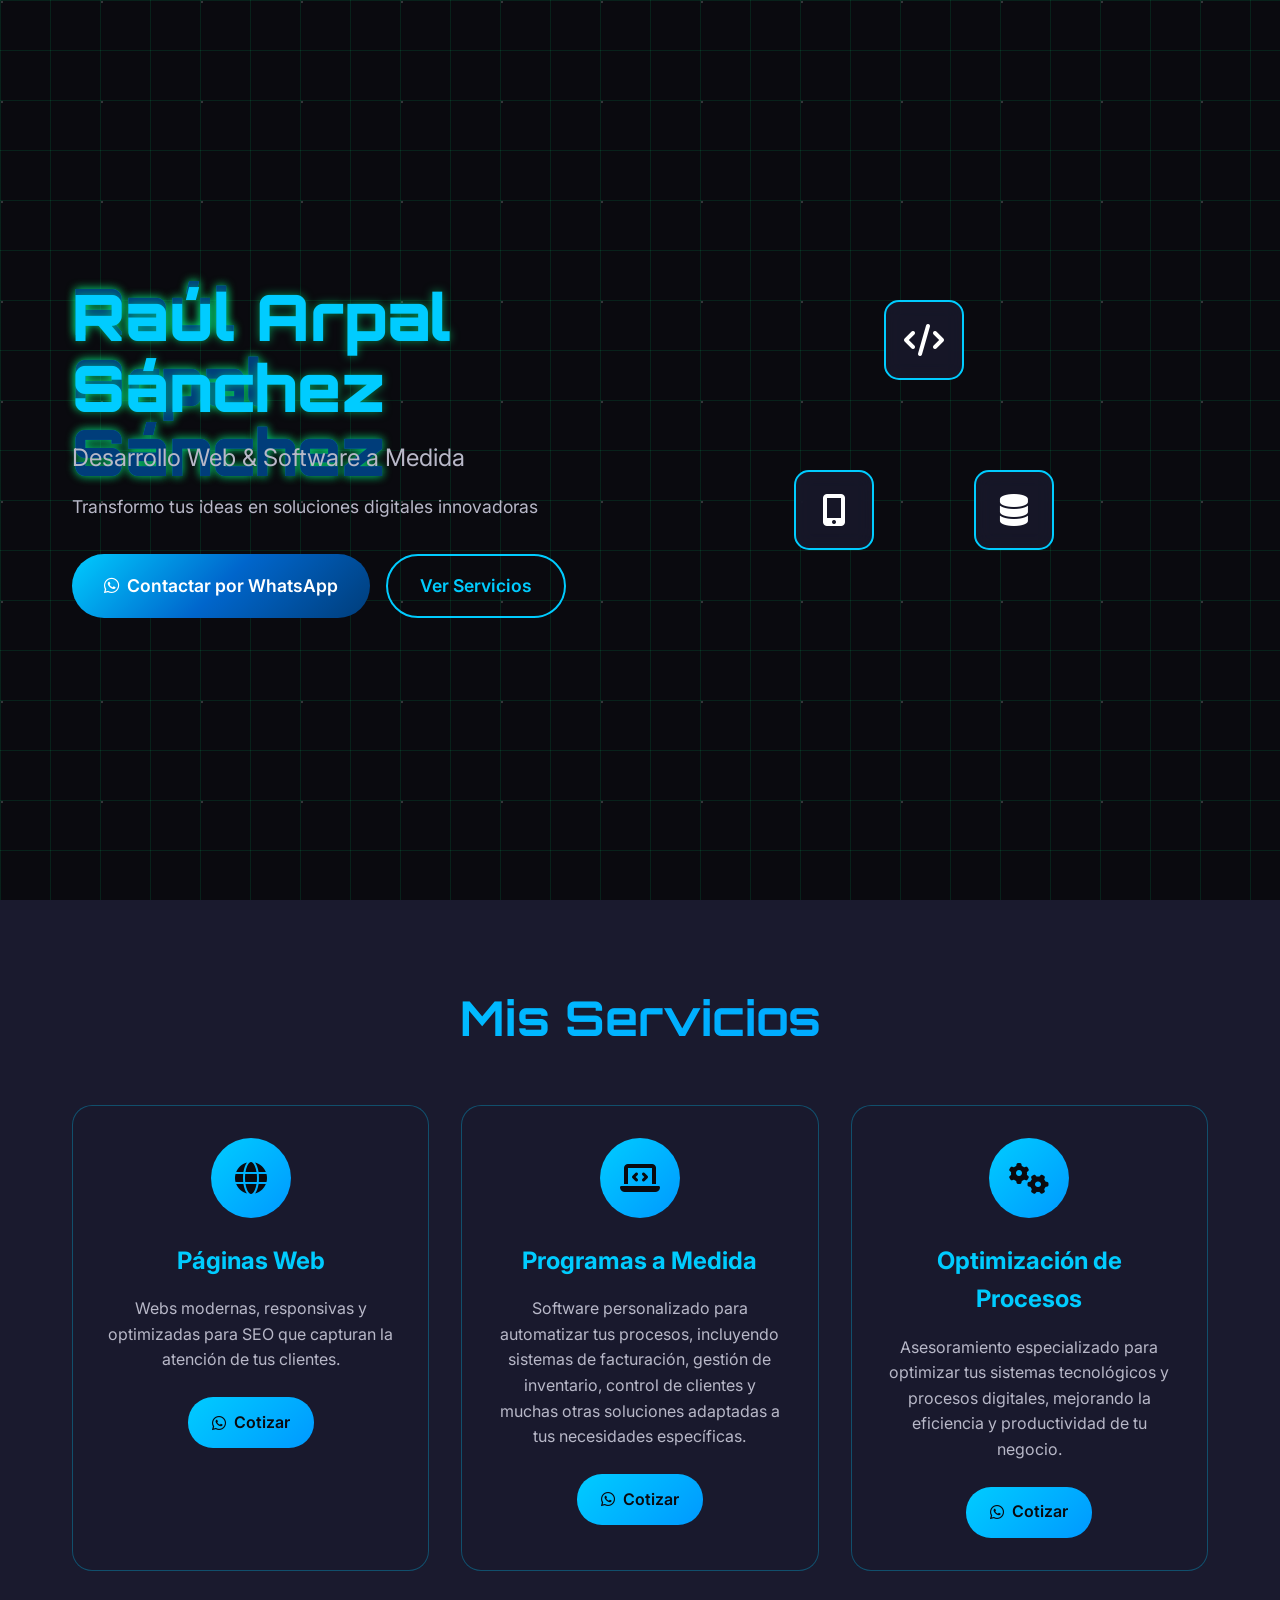
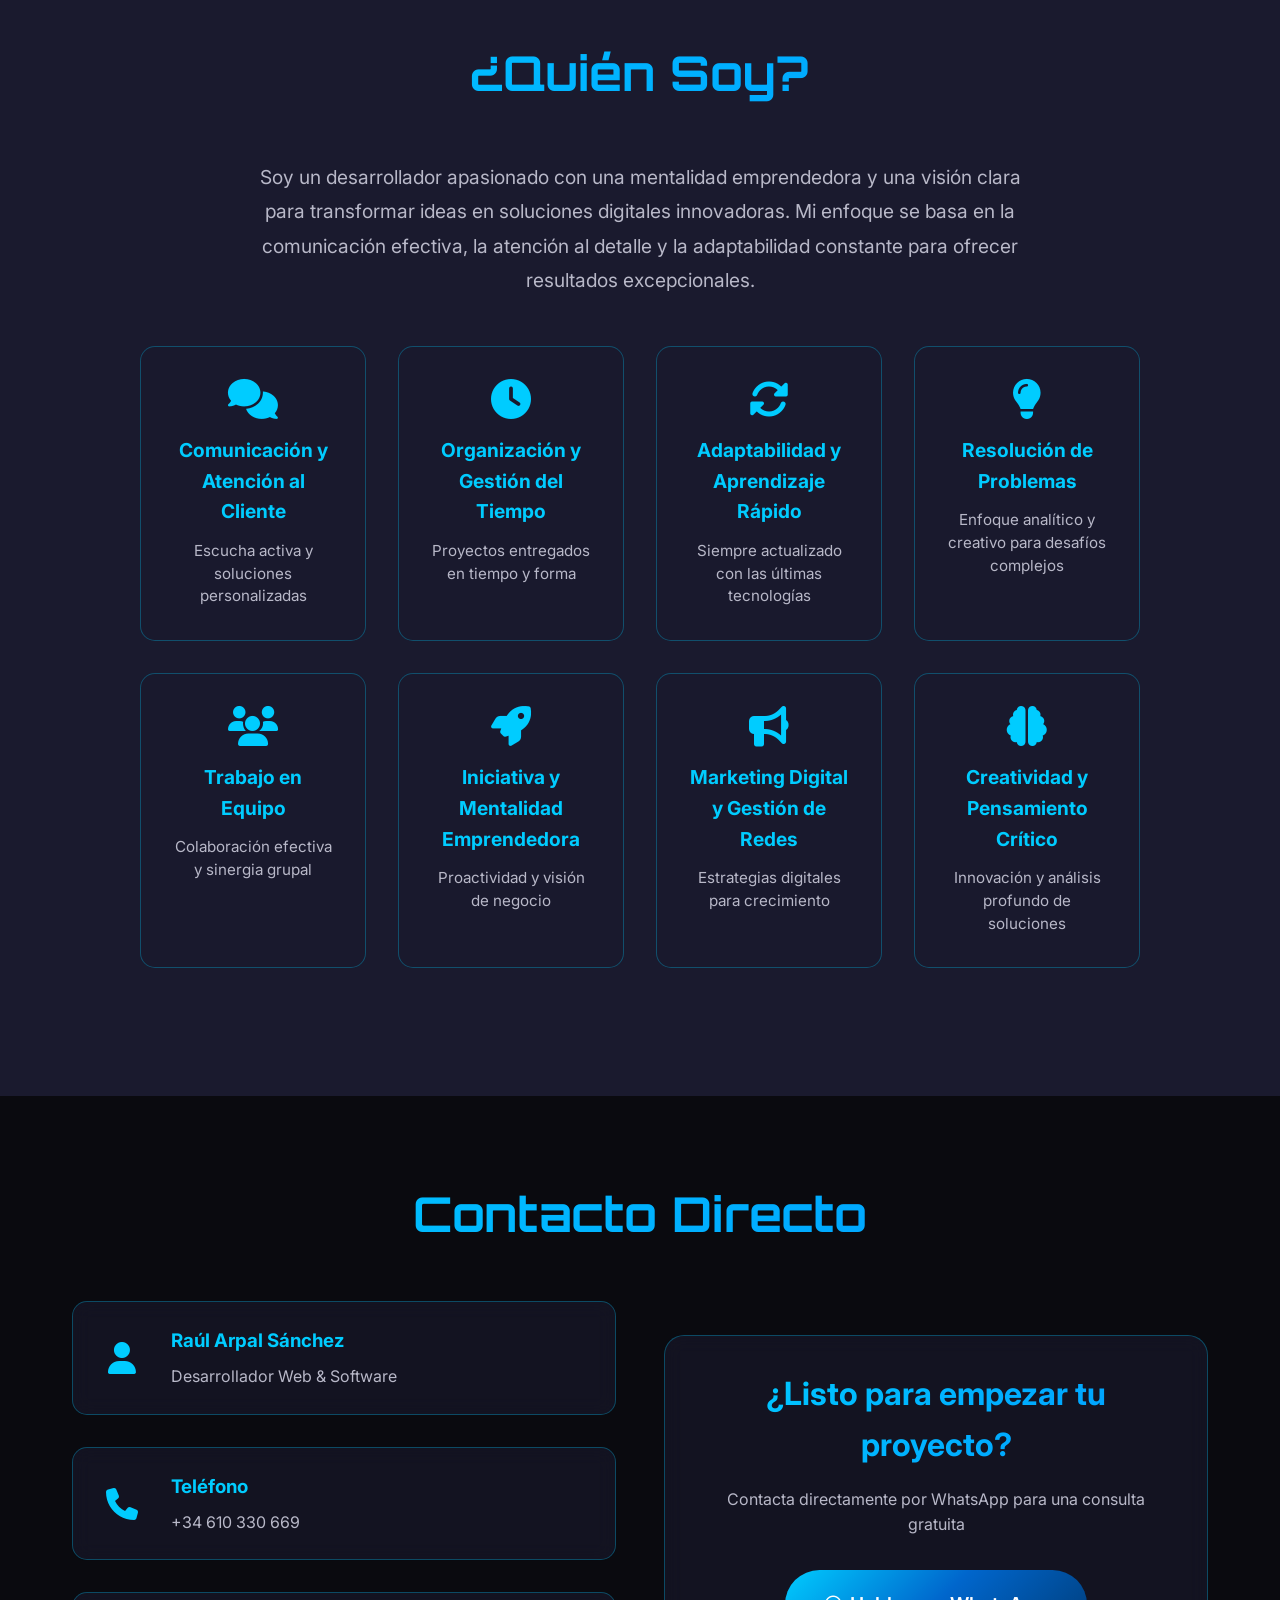
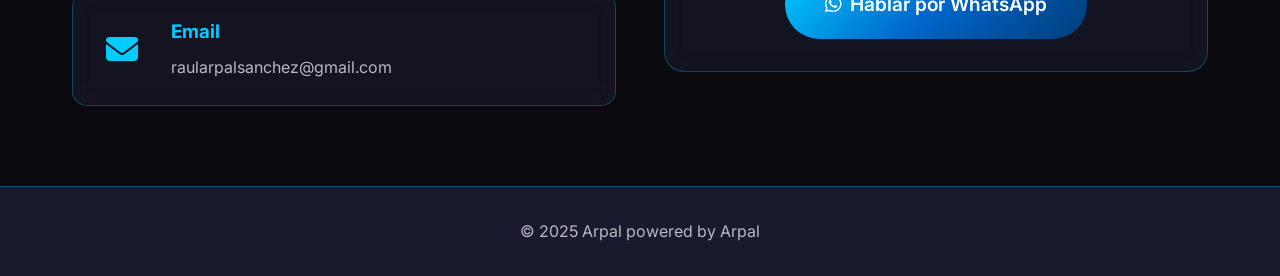
==== index.html @ a275e444 "Initial commit: Web profesional para Raúl Arpal Sánchez" ====
<!DOCTYPE html>
<html lang="es">
<head>
    <meta charset="UTF-8">
    <meta name="viewport" content="width=device-width, initial-scale=1.0">
    <title>Raúl Arpal Sánchez - Desarrollo Web & Software</title>
    <link rel="stylesheet" href="styles.css">
    <link href="https://fonts.googleapis.com/css2?family=Orbitron:wght@400;700;900&family=Inter:wght@300;400;600&display=swap" rel="stylesheet">
    <link rel="stylesheet" href="https://cdnjs.cloudflare.com/ajax/libs/font-awesome/6.4.0/css/all.min.css">
</head>
<body>
    <div class="stars"></div>
    <div class="grid-overlay"></div>

    <section id="inicio" class="hero">
        <div class="hero-content">
            <h1 class="hero-title">
                <span class="glitch" data-text="Raúl Arpal Sánchez">Raúl Arpal Sánchez</span>
            </h1>
            <p class="hero-subtitle">Desarrollo Web & Software a Medida</p>
            <div class="hero-description">
                <p>Transformo tus ideas en soluciones digitales innovadoras</p>
            </div>
            <div class="cta-buttons">
                <a href="https://wa.me/34610330669?text=Hola%20Raúl,%20estoy%20interesado%20en%20tus%20servicios" 
                   class="btn-primary whatsapp-btn" target="_blank">
                    <i class="fab fa-whatsapp"></i>
                    Contactar por WhatsApp
                </a>
                <a href="#servicios" class="btn-secondary">
                    Ver Servicios
                </a>
            </div>
        </div>
        <div class="hero-visual">
            <div class="floating-cards">
                <div class="card card-1">
                    <i class="fas fa-code"></i>
                </div>
                <div class="card card-2">
                    <i class="fas fa-mobile-alt"></i>
                </div>
                <div class="card card-3">
                    <i class="fas fa-database"></i>
                </div>
            </div>
        </div>
    </section>

    <section id="servicios" class="services">
        <div class="container">
            <h2 class="section-title">Mis Servicios</h2>
            <div class="services-grid">
                <div class="service-card">
                    <div class="service-icon">
                        <i class="fas fa-globe"></i>
                    </div>
                    <h3>Páginas Web</h3>
                    <p>Webs modernas, responsivas y optimizadas para SEO que capturan la atención de tus clientes.</p>
                    <a href="https://wa.me/34610330669?text=Hola%20Raúl,%20estoy%20interesado%20en%20una%20página%20web" 
                       class="service-btn" target="_blank">
                        <i class="fab fa-whatsapp"></i>
                        Cotizar
                    </a>
                </div>

                <div class="service-card">
                    <div class="service-icon">
                        <i class="fas fa-laptop-code"></i>
                    </div>
                    <h3>Programas a Medida</h3>
                    <p>Software personalizado para automatizar tus procesos, incluyendo sistemas de facturación, gestión de inventario, control de clientes y muchas otras soluciones adaptadas a tus necesidades específicas.</p>
                    <a href="https://wa.me/34610330669?text=Hola%20Raúl,%20estoy%20interesado%20en%20un%20programa%20a%20medida" 
                       class="service-btn" target="_blank">
                        <i class="fab fa-whatsapp"></i>
                        Cotizar
                    </a>
                </div>



                <div class="service-card">
                    <div class="service-icon">
                        <i class="fas fa-cogs"></i>
                    </div>
                    <h3>Optimización de Procesos</h3>
                    <p>Asesoramiento especializado para optimizar tus sistemas tecnológicos y procesos digitales, mejorando la eficiencia y productividad de tu negocio.</p>
                    <a href="https://wa.me/34610330669?text=Hola%20Raúl,%20estoy%20interesado%20en%20optimización%20de%20procesos" 
                       class="service-btn" target="_blank">
                        <i class="fab fa-whatsapp"></i>
                        Cotizar
                    </a>
                </div>
            </div>
        </div>
    </section>

    <section id="quien-soy" class="about">
        <div class="container">
            <h2 class="section-title">¿Quién Soy?</h2>
            <div class="about-content">
                <div class="about-text">
                    <p class="about-intro">
                        Soy un desarrollador apasionado con una mentalidad emprendedora y una visión clara para transformar ideas en soluciones digitales innovadoras. Mi enfoque se basa en la comunicación efectiva, la atención al detalle y la adaptabilidad constante para ofrecer resultados excepcionales.
                    </p>
                    <div class="skills-grid">
                        <div class="skill-item">
                            <i class="fas fa-comments"></i>
                            <h4>Comunicación y Atención al Cliente</h4>
                            <p>Escucha activa y soluciones personalizadas</p>
                        </div>
                        <div class="skill-item">
                            <i class="fas fa-clock"></i>
                            <h4>Organización y Gestión del Tiempo</h4>
                            <p>Proyectos entregados en tiempo y forma</p>
                        </div>
                        <div class="skill-item">
                            <i class="fas fa-sync-alt"></i>
                            <h4>Adaptabilidad y Aprendizaje Rápido</h4>
                            <p>Siempre actualizado con las últimas tecnologías</p>
                        </div>
                        <div class="skill-item">
                            <i class="fas fa-lightbulb"></i>
                            <h4>Resolución de Problemas</h4>
                            <p>Enfoque analítico y creativo para desafíos complejos</p>
                        </div>
                        <div class="skill-item">
                            <i class="fas fa-users"></i>
                            <h4>Trabajo en Equipo</h4>
                            <p>Colaboración efectiva y sinergia grupal</p>
                        </div>
                        <div class="skill-item">
                            <i class="fas fa-rocket"></i>
                            <h4>Iniciativa y Mentalidad Emprendedora</h4>
                            <p>Proactividad y visión de negocio</p>
                        </div>
                        <div class="skill-item">
                            <i class="fas fa-bullhorn"></i>
                            <h4>Marketing Digital y Gestión de Redes</h4>
                            <p>Estrategias digitales para crecimiento</p>
                        </div>
                        <div class="skill-item">
                            <i class="fas fa-brain"></i>
                            <h4>Creatividad y Pensamiento Crítico</h4>
                            <p>Innovación y análisis profundo de soluciones</p>
                        </div>
                    </div>
                </div>
            </div>
        </div>
    </section>

    <section id="contacto" class="contact">
        <div class="container">
            <h2 class="section-title">Contacto Directo</h2>
            <div class="contact-content">
                <div class="contact-info">
                    <div class="contact-item">
                        <i class="fas fa-user"></i>
                        <div>
                            <h3>Raúl Arpal Sánchez</h3>
                            <p>Desarrollador Web & Software</p>
                        </div>
                    </div>
                    <div class="contact-item">
                        <i class="fas fa-phone"></i>
                        <div>
                            <h3>Teléfono</h3>
                            <p>+34 610 330 669</p>
                        </div>
                    </div>
                    <div class="contact-item">
                        <i class="fas fa-envelope"></i>
                        <div>
                            <h3>Email</h3>
                            <p>raularpalsanchez@gmail.com</p>
                        </div>
                    </div>
                </div>
                <div class="contact-cta">
                    <h3>¿Listo para empezar tu proyecto?</h3>
                    <p>Contacta directamente por WhatsApp para una consulta gratuita</p>
                    <a href="https://wa.me/34610330669?text=Hola%20Raúl,%20quiero%20empezar%20mi%20proyecto" 
                       class="btn-primary whatsapp-btn-large" target="_blank">
                        <i class="fab fa-whatsapp"></i>
                        Hablar por WhatsApp
                    </a>
                </div>
            </div>
        </div>
    </section>

    <footer class="footer">
        <div class="container">
            <p>&copy; 2025 Arpal powered by Arpal</p>
        </div>
    </footer>

    <script src="script.js"></script>
</body>
</html>
---- styles.css ----
* {
    margin: 0;
    padding: 0;
    box-sizing: border-box;
}

:root {
    --primary-color: #00ccff;
    --secondary-color: #0099ff;
    --accent-color: #0066cc;
    --dark-accent: #003d7a;
    --bg-dark: #0a0a0f;
    --bg-medium: #1a1a2e;
    --text-light: #ffffff;
    --text-gray: #b8b8c8;
    --gradient-1: linear-gradient(135deg, #00ccff, #0099ff);
    --gradient-2: linear-gradient(135deg, #0099ff, #0066cc);
    --gradient-3: linear-gradient(135deg, #00ccff, #0066cc, #003d7a);
    --gradient-dark: linear-gradient(135deg, #003d7a, #002955);
}

body {
    font-family: 'Inter', sans-serif;
    background: var(--bg-dark);
    color: var(--text-light);
    overflow-x: hidden;
    line-height: 1.6;
}

/* Background Effects */
.stars {
    position: fixed;
    top: 0;
    left: 0;
    width: 100%;
    height: 100%;
    pointer-events: none;
    background: transparent url('[data-uri]') repeat;
    animation: starsMove 100s linear infinite;
    opacity: 0.3;
}

.grid-overlay {
    position: fixed;
    top: 0;
    left: 0;
    width: 100%;
    height: 100%;
    pointer-events: none;
    background-image: 
        linear-gradient(rgba(0, 255, 136, 0.1) 1px, transparent 1px),
        linear-gradient(90deg, rgba(0, 255, 136, 0.1) 1px, transparent 1px);
    background-size: 50px 50px;
    animation: gridMove 10s linear infinite;
}

@keyframes starsMove {
    from { transform: translateY(0); }
    to { transform: translateY(-2000px); }
}

@keyframes gridMove {
    0% { transform: translate(0, 0); }
    100% { transform: translate(50px, 50px); }
}

/* Navigation */
.navbar {
    position: fixed;
    top: 0;
    width: 100%;
    background: rgba(10, 10, 15, 0.9);
    backdrop-filter: blur(10px);
    z-index: 1000;
    border-bottom: 1px solid rgba(0, 255, 136, 0.3);
}

.nav-container {
    max-width: 1200px;
    margin: 0 auto;
    padding: 1rem 2rem;
    display: flex;
    justify-content: space-between;
    align-items: center;
}

.logo-text {
    font-family: 'Orbitron', monospace;
    font-size: 1.5rem;
    font-weight: 900;
    background: var(--gradient-1);
    -webkit-background-clip: text;
    -webkit-text-fill-color: transparent;
    background-clip: text;
}

.nav-menu {
    display: flex;
    gap: 2rem;
}

.nav-menu a {
    color: var(--text-light);
    text-decoration: none;
    transition: all 0.3s ease;
    position: relative;
}

.nav-menu a:hover {
    color: var(--primary-color);
}

.nav-menu a::after {
    content: '';
    position: absolute;
    bottom: -5px;
    left: 0;
    width: 0;
    height: 2px;
    background: var(--gradient-1);
    transition: width 0.3s ease;
}

.nav-menu a:hover::after {
    width: 100%;
}

/* Hero Section */
.hero {
    min-height: 100vh;
    display: flex;
    align-items: center;
    justify-content: space-between;
    max-width: 1200px;
    margin: 0 auto;
    padding: 0 2rem;
    position: relative;
}

.hero-content {
    flex: 1;
    z-index: 2;
}

.hero-title {
    font-family: 'Orbitron', monospace;
    font-size: 4rem;
    font-weight: 900;
    margin-bottom: 1rem;
    line-height: 1.1;
}

.glitch {
    position: relative;
    color: var(--primary-color);
    text-shadow: 0 0 10px rgba(0, 255, 136, 0.5);
}

.glitch::before,
.glitch::after {
    content: attr(data-text);
    position: absolute;
    top: 0;
    left: 0;
    width: 100%;
    height: 100%;
}

.glitch::before {
    animation: glitch-1 0.5s infinite;
    color: var(--dark-accent);
    z-index: -1;
}

.glitch::after {
    animation: glitch-2 0.5s infinite;
    color: var(--accent-color);
    z-index: -2;
}

@keyframes glitch-1 {
    0%, 100% { clip-path: inset(0 0 0 0); transform: translate(0); }
    20% { clip-path: inset(20% 0 30% 0); transform: translate(-2px, 2px); }
    40% { clip-path: inset(50% 0 20% 0); transform: translate(2px, -2px); }
    60% { clip-path: inset(10% 0 60% 0); transform: translate(-2px, 1px); }
    80% { clip-path: inset(80% 0 5% 0); transform: translate(1px, -1px); }
}

@keyframes glitch-2 {
    0%, 100% { clip-path: inset(0 0 0 0); transform: translate(0); }
    20% { clip-path: inset(60% 0 10% 0); transform: translate(2px, -1px); }
    40% { clip-path: inset(20% 0 40% 0); transform: translate(-2px, 2px); }
    60% { clip-path: inset(30% 0 30% 0); transform: translate(1px, -2px); }
    80% { clip-path: inset(5% 0 80% 0); transform: translate(-1px, 1px); }
}

.hero-subtitle {
    font-size: 1.5rem;
    color: var(--text-gray);
    margin-bottom: 1rem;
}

.hero-description {
    margin-bottom: 2rem;
}

.hero-description p {
    font-size: 1.1rem;
    color: var(--text-gray);
}

.cta-buttons {
    display: flex;
    gap: 1rem;
    flex-wrap: wrap;
}

.btn-primary {
    background: var(--gradient-1);
    color: var(--bg-dark);
    padding: 1rem 2rem;
    border: none;
    border-radius: 50px;
    font-size: 1.1rem;
    font-weight: 600;
    text-decoration: none;
    display: inline-flex;
    align-items: center;
    gap: 0.5rem;
    transition: all 0.3s ease;
    position: relative;
    overflow: hidden;
}

.btn-primary:hover {
    transform: translateY(-2px);
    box-shadow: 0 10px 30px rgba(0, 204, 255, 0.3);
}

.btn-secondary {
    background: transparent;
    color: var(--primary-color);
    padding: 1rem 2rem;
    border: 2px solid var(--primary-color);
    border-radius: 50px;
    font-size: 1.1rem;
    font-weight: 600;
    text-decoration: none;
    display: inline-flex;
    align-items: center;
    transition: all 0.3s ease;
}

.btn-secondary:hover {
    background: var(--primary-color);
    color: var(--bg-dark);
    transform: translateY(-2px);
}

.whatsapp-btn {
    background: var(--gradient-3) !important;
    color: white !important;
}

.whatsapp-btn:hover {
    background: var(--gradient-dark) !important;
    box-shadow: 0 10px 30px rgba(0, 204, 255, 0.3) !important;
}

/* Hero Visual */
.hero-visual {
    flex: 1;
    display: flex;
    justify-content: center;
    align-items: center;
}

.floating-cards {
    position: relative;
    width: 300px;
    height: 300px;
}

.card {
    position: absolute;
    width: 80px;
    height: 80px;
    background: rgba(26, 26, 46, 0.8);
    border: 2px solid var(--primary-color);
    border-radius: 15px;
    display: flex;
    align-items: center;
    justify-content: center;
    font-size: 2rem;
    backdrop-filter: blur(10px);
    animation: float 6s ease-in-out infinite;
}

.card-1 {
    top: 0;
    left: 50%;
    transform: translateX(-50%);
    animation-delay: 0s;
}

.card-2 {
    bottom: 50px;
    left: 20px;
    animation-delay: 2s;
}

.card-3 {
    bottom: 50px;
    right: 20px;
    animation-delay: 4s;
}

@keyframes float {
    0%, 100% { transform: translateY(0) rotate(0deg); }
    50% { transform: translateY(-20px) rotate(5deg); }
}

/* Services Section */
.services {
    padding: 5rem 0 2rem 0;
    background: var(--bg-medium);
    position: relative;
}

.container {
    max-width: 1200px;
    margin: 0 auto;
    padding: 0 2rem;
}

.section-title {
    font-family: 'Orbitron', monospace;
    font-size: 3rem;
    text-align: center;
    margin-bottom: 3rem;
    background: var(--gradient-1);
    -webkit-background-clip: text;
    -webkit-text-fill-color: transparent;
    background-clip: text;
}

.services-grid {
    display: grid;
    grid-template-columns: repeat(auto-fit, minmax(350px, 1fr));
    gap: 2rem;
}

.service-card {
    background: rgba(26, 26, 46, 0.6);
    border: 1px solid rgba(0, 204, 255, 0.3);
    border-radius: 20px;
    padding: 2rem;
    text-align: center;
    backdrop-filter: blur(10px);
    transition: all 0.3s ease;
    position: relative;
    overflow: hidden;
}

.service-card::before {
    content: '';
    position: absolute;
    top: 0;
    left: 0;
    width: 100%;
    height: 100%;
    background: var(--gradient-1);
    opacity: 0;
    transition: opacity 0.3s ease;
    z-index: -1;
}

.service-card:hover {
    transform: translateY(-10px);
    border-color: var(--primary-color);
    box-shadow: 0 20px 40px rgba(0, 204, 255, 0.2);
}

.service-card:hover::before {
    opacity: 0.1;
}

.service-icon {
    width: 80px;
    height: 80px;
    margin: 0 auto 1.5rem;
    background: var(--gradient-1);
    border-radius: 50%;
    display: flex;
    align-items: center;
    justify-content: center;
    font-size: 2rem;
    color: var(--bg-dark);
}

.service-card h3 {
    font-size: 1.5rem;
    margin-bottom: 1rem;
    color: var(--primary-color);
}

.service-card p {
    color: var(--text-gray);
    margin-bottom: 1.5rem;
    line-height: 1.6;
}

.service-btn {
    background: var(--gradient-1);
    color: var(--bg-dark);
    padding: 0.8rem 1.5rem;
    border: none;
    border-radius: 25px;
    text-decoration: none;
    display: inline-flex;
    align-items: center;
    gap: 0.5rem;
    transition: all 0.3s ease;
    font-weight: 600;
}

.service-btn:hover {
    background: var(--gradient-2);
    transform: translateY(-2px);
    box-shadow: 0 5px 15px rgba(0, 204, 255, 0.3);
}

/* About Section */
.about {
    padding: 2rem 0 5rem 0;
    background: var(--bg-medium);
    position: relative;
}

.about-content {
    max-width: 1000px;
    margin: 0 auto;
}

.about-text h3 {
    font-size: 2.5rem;
    text-align: center;
    margin-bottom: 2rem;
    background: var(--gradient-1);
    -webkit-background-clip: text;
    -webkit-text-fill-color: transparent;
    background-clip: text;
}

.about-intro {
    font-size: 1.2rem;
    text-align: center;
    color: var(--text-gray);
    margin-bottom: 3rem;
    line-height: 1.8;
    max-width: 800px;
    margin-left: auto;
    margin-right: auto;
}

.skills-grid {
    display: grid;
    grid-template-columns: repeat(4, 1fr);
    gap: 2rem;
    margin-bottom: 3rem;
}

.skill-item {
    background: rgba(26, 26, 46, 0.6);
    border: 1px solid rgba(0, 204, 255, 0.3);
    border-radius: 15px;
    padding: 2rem;
    text-align: center;
    backdrop-filter: blur(10px);
    transition: all 0.3s ease;
}

.skill-item:hover {
    transform: translateY(-5px);
    border-color: var(--primary-color);
    box-shadow: 0 15px 30px rgba(0, 204, 255, 0.2);
}

.skill-item i {
    font-size: 2.5rem;
    color: var(--primary-color);
    margin-bottom: 1rem;
}

.skill-item h4 {
    font-size: 1.2rem;
    margin-bottom: 0.8rem;
    color: var(--primary-color);
}

.skill-item p {
    color: var(--text-gray);
    font-size: 0.95rem;
    line-height: 1.5;
}

.about-cta {
    text-align: center;
    padding: 2rem;
    background: rgba(26, 26, 46, 0.6);
    border: 1px solid rgba(0, 204, 255, 0.3);
    border-radius: 20px;
    backdrop-filter: blur(10px);
}

.about-cta p {
    font-size: 1.3rem;
    color: var(--text-gray);
    margin-bottom: 1.5rem;
}

/* Contact Section */
.contact {
    padding: 5rem 0;
    background: var(--bg-dark);
}

.contact-content {
    display: grid;
    grid-template-columns: 1fr 1fr;
    gap: 3rem;
    align-items: center;
}

.contact-info {
    display: flex;
    flex-direction: column;
    gap: 2rem;
}

.contact-item {
    display: flex;
    align-items: center;
    gap: 1.5rem;
    padding: 1.5rem;
    background: rgba(26, 26, 46, 0.6);
    border: 1px solid rgba(0, 204, 255, 0.3);
    border-radius: 15px;
    backdrop-filter: blur(10px);
}

.contact-item i {
    font-size: 2rem;
    color: var(--primary-color);
    width: 50px;
    text-align: center;
}

.contact-item h3 {
    color: var(--primary-color);
    margin-bottom: 0.5rem;
}

.contact-item p {
    color: var(--text-gray);
}

.contact-cta {
    text-align: center;
    padding: 2rem;
    background: rgba(26, 26, 46, 0.6);
    border: 1px solid rgba(0, 204, 255, 0.3);
    border-radius: 20px;
    backdrop-filter: blur(10px);
}

.contact-cta h3 {
    font-size: 2rem;
    margin-bottom: 1rem;
    background: var(--gradient-1);
    -webkit-background-clip: text;
    -webkit-text-fill-color: transparent;
    background-clip: text;
}

.contact-cta p {
    color: var(--text-gray);
    margin-bottom: 2rem;
}

.whatsapp-btn-large {
    background: var(--gradient-3) !important;
    color: white !important;
    padding: 1.2rem 2.5rem !important;
    font-size: 1.2rem !important;
}

.whatsapp-btn-large:hover {
    background: var(--gradient-dark) !important;
    box-shadow: 0 10px 30px rgba(0, 204, 255, 0.3) !important;
}

/* Footer */
.footer {
    background: var(--bg-medium);
    padding: 2rem 0;
    text-align: center;
    border-top: 1px solid rgba(0, 204, 255, 0.3);
}

.footer p {
    color: var(--text-gray);
}

/* Responsive Design */
@media (max-width: 768px) {
    .hero {
        flex-direction: column;
        text-align: center;
        padding: 2rem 1rem;
    }
    
    .hero-title {
        font-size: 2.5rem;
    }
    
    .hero-visual {
        margin-top: 3rem;
    }
    
    .nav-menu {
        display: none;
    }
    
    .services-grid {
        grid-template-columns: 1fr;
    }
    
    .contact-content {
        grid-template-columns: 1fr;
    }
    
    .cta-buttons {
        justify-content: center;
    }
    
    .section-title {
        font-size: 2rem;
    }
}

/* Smooth Scrolling */
html {
    scroll-behavior: smooth;
}

/* Custom Scrollbar */
::-webkit-scrollbar {
    width: 8px;
}

::-webkit-scrollbar-track {
    background: var(--bg-dark);
}

::-webkit-scrollbar-thumb {
    background: var(--primary-color);
    border-radius: 4px;
}

::-webkit-scrollbar-thumb:hover {
    background: var(--secondary-color);
}
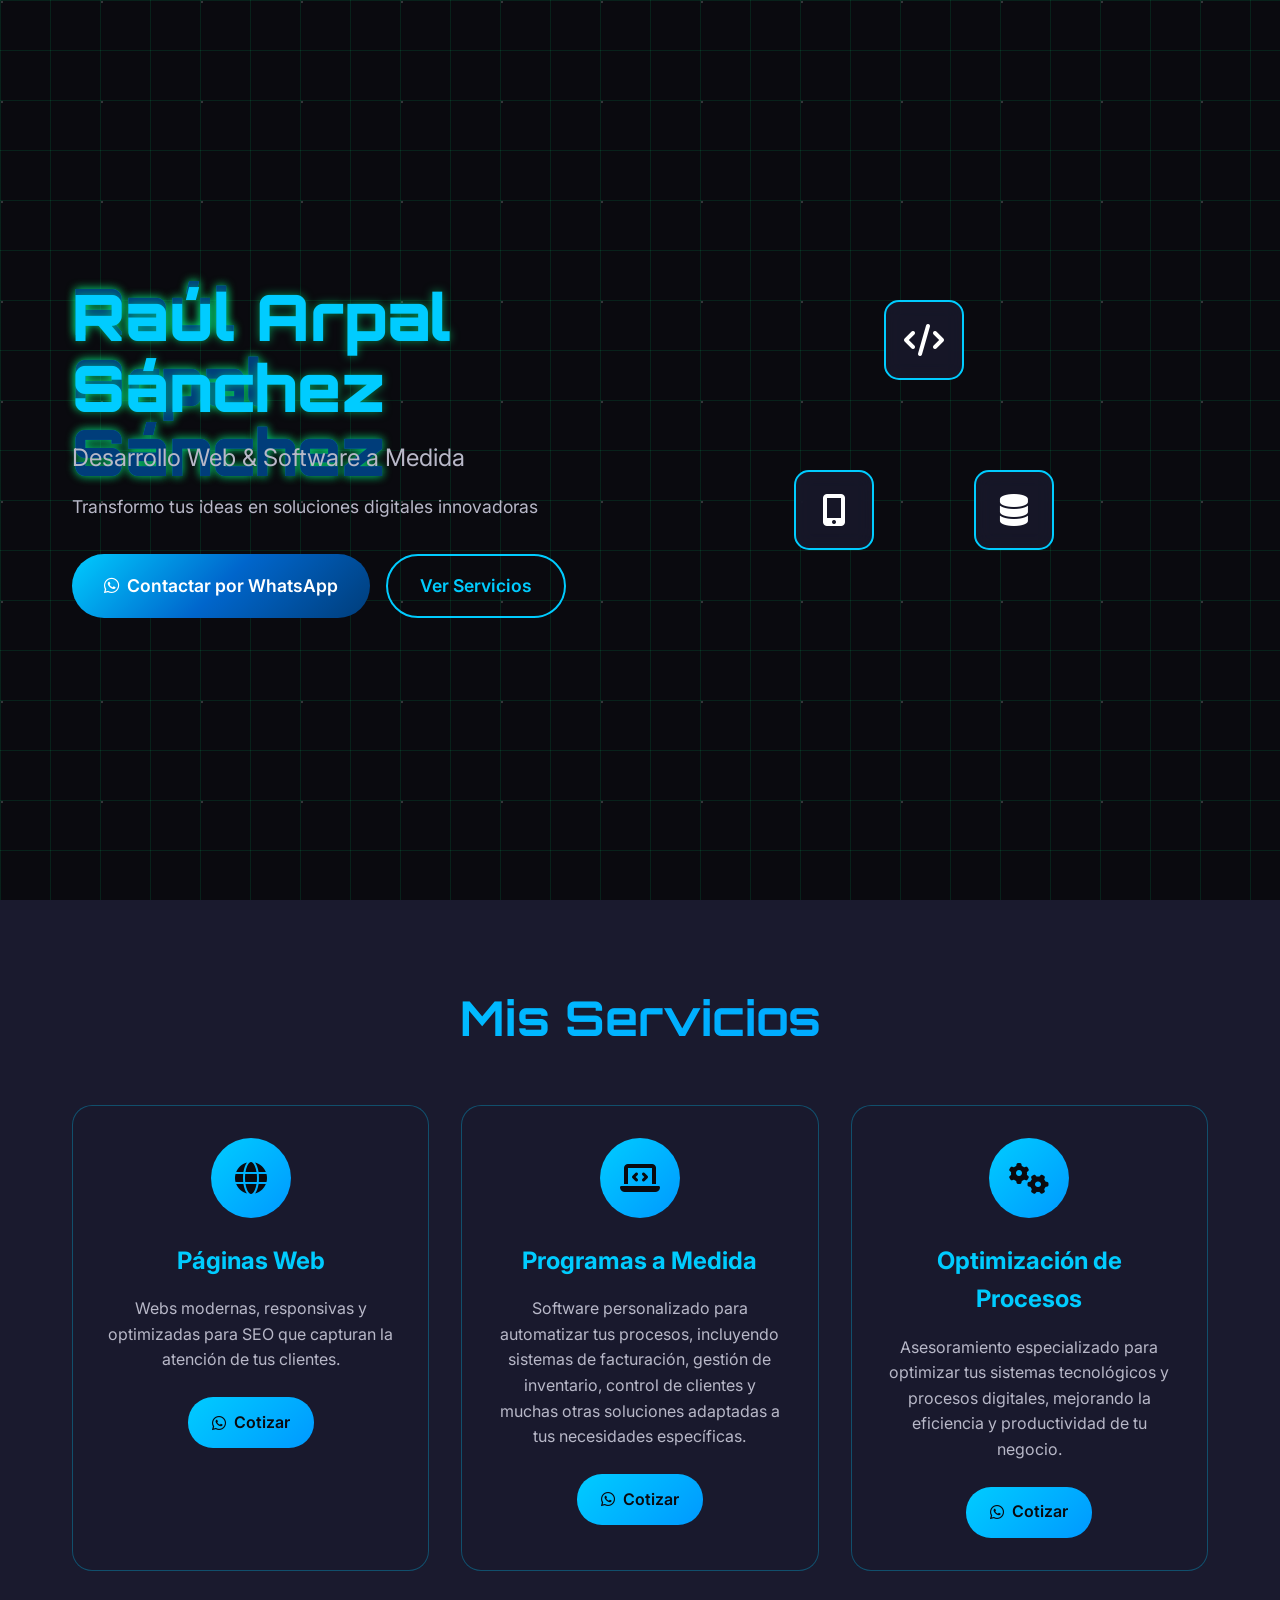
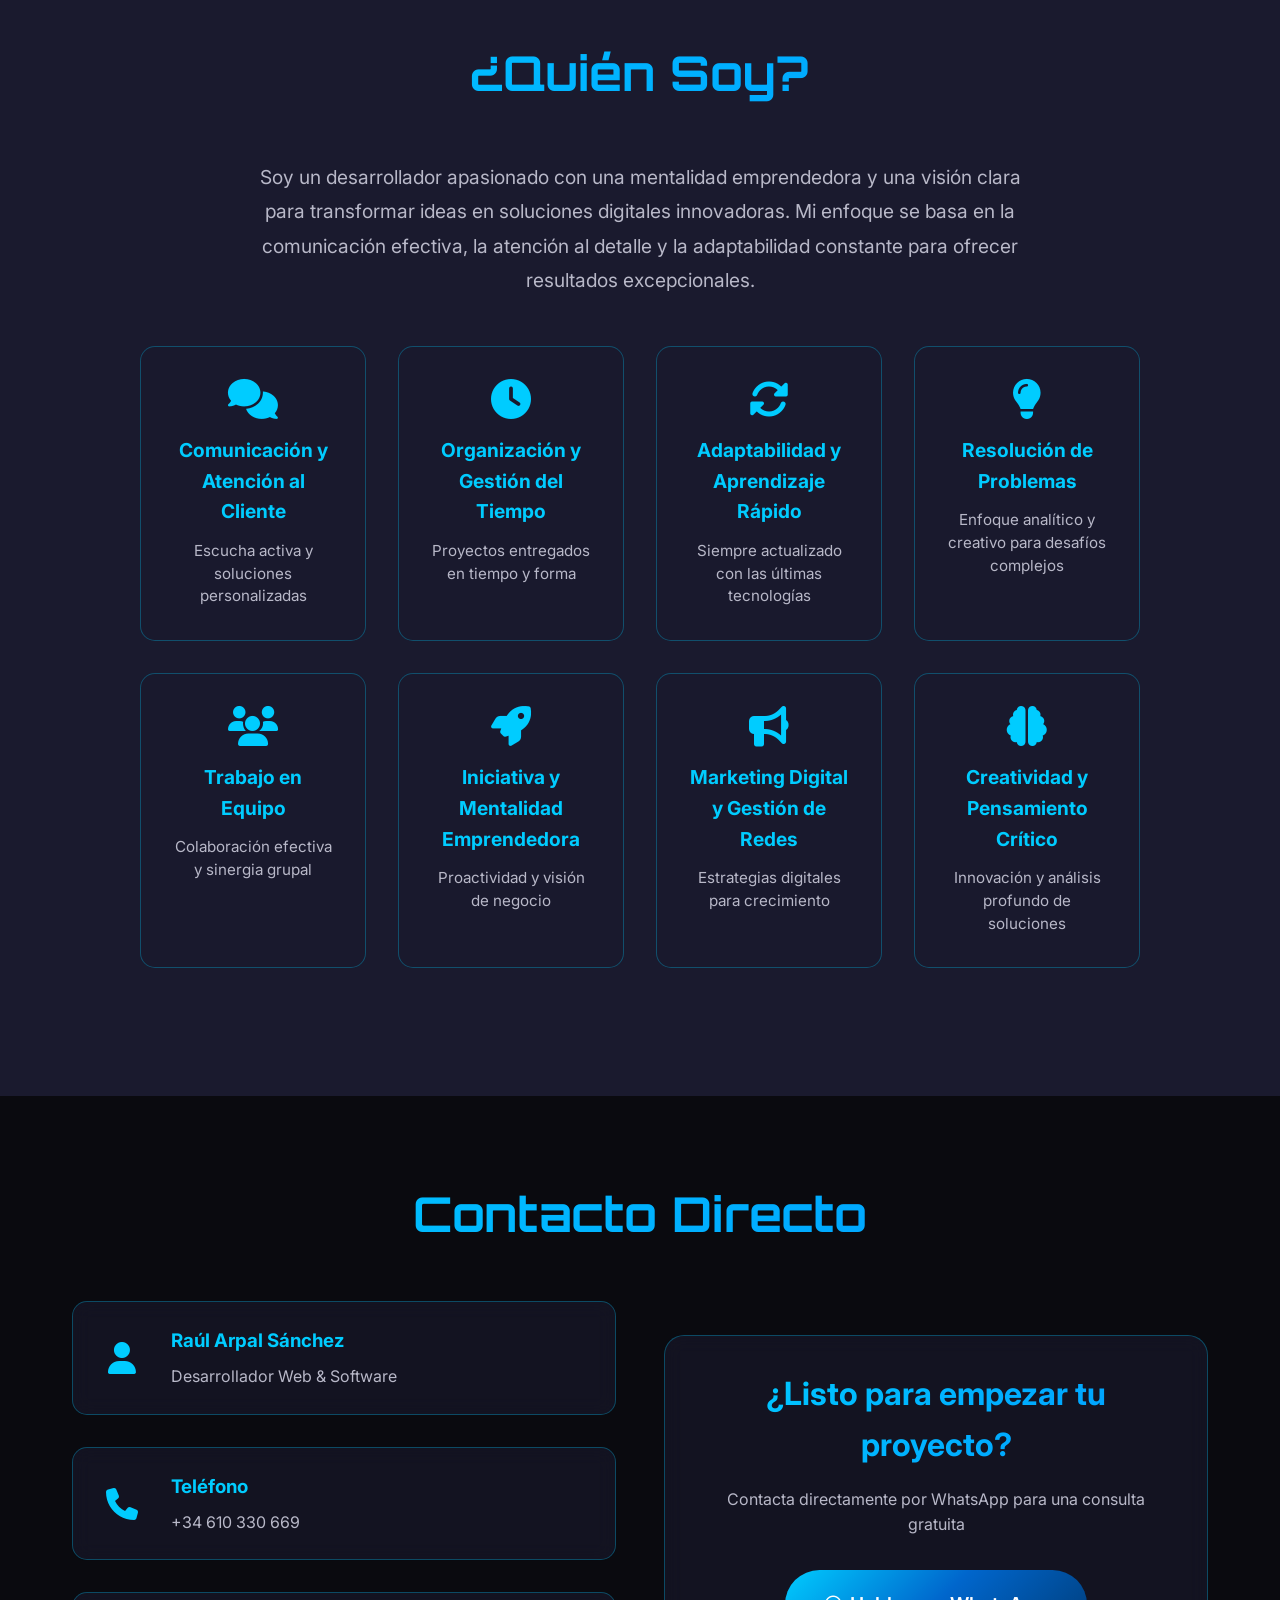
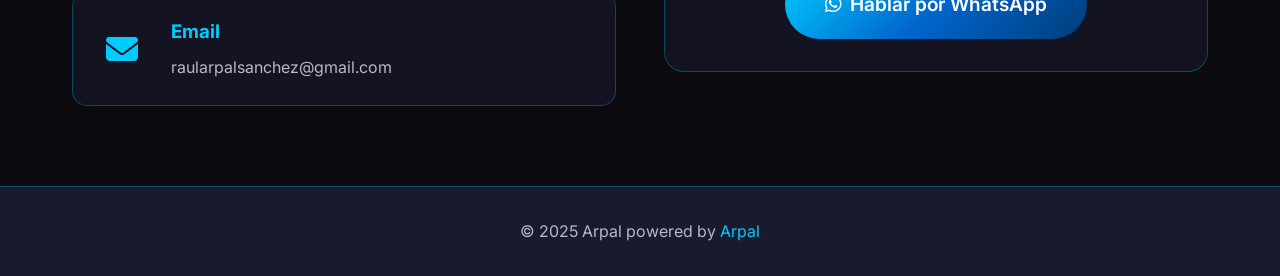
==== commit 6ca4834c: "Añadir enlace clickable en 'Powered by Arpal' que abre web personal con efecto hover" ====
--- a/index.html
+++ b/index.html
@@ -192,7 +192,7 @@
 
     <footer class="footer">
         <div class="container">
-            <p>&copy; 2025 Arpal powered by Arpal</p>
+            <p>&copy; 2025 Arpal powered by <a href="https://raularpal.github.io/Arpal_web/" target="_blank" class="arpal-link">Arpal</a></p>
         </div>
     </footer>
 
--- a/styles.css
+++ b/styles.css
@@ -470,6 +470,22 @@
     margin-bottom: 3rem;
 }
 
+/* Mobile: 1 column */
+@media (max-width: 768px) {
+    .skills-grid {
+        grid-template-columns: 1fr;
+        gap: 1.5rem;
+    }
+}
+
+/* Small mobile: still 1 column */
+@media (max-width: 480px) {
+    .skills-grid {
+        grid-template-columns: 1fr;
+        gap: 1rem;
+    }
+}
+
 .skill-item {
     background: rgba(26, 26, 46, 0.6);
     border: 1px solid rgba(0, 204, 255, 0.3);
@@ -612,40 +628,154 @@
     color: var(--text-gray);
 }
 
+.arpal-link {
+    color: var(--primary-color);
+    text-decoration: none;
+    transition: text-decoration 0.3s ease;
+}
+
+.arpal-link:hover {
+    text-decoration: underline;
+}
+
 /* Responsive Design */
 @media (max-width: 768px) {
     .hero {
         flex-direction: column;
         text-align: center;
         padding: 2rem 1rem;
+        min-height: auto;
     }
     
     .hero-title {
         font-size: 2.5rem;
+        line-height: 1.2;
+    }
+    
+    .hero-subtitle {
+        font-size: 1.2rem;
+    }
+    
+    .hero-description p {
+        font-size: 1rem;
     }
     
     .hero-visual {
         margin-top: 3rem;
-    }
-    
-    .nav-menu {
-        display: none;
+        transform: scale(0.8);
     }
     
     .services-grid {
         grid-template-columns: 1fr;
+        gap: 1.5rem;
+    }
+    
+    .skills-grid {
+        grid-template-columns: repeat(2, 1fr);
+        gap: 1.5rem;
     }
     
     .contact-content {
         grid-template-columns: 1fr;
+        gap: 2rem;
+    }
+    
+    .contact-info {
+        flex-direction: column;
+        gap: 1.5rem;
     }
     
     .cta-buttons {
+        flex-direction: column;
+        align-items: center;
+        gap: 1rem;
+    }
+    
+    .btn-primary, .btn-secondary {
+        width: 100%;
+        max-width: 300px;
         justify-content: center;
     }
     
     .section-title {
         font-size: 2rem;
+        margin-bottom: 2rem;
+    }
+    
+    .about-intro {
+        font-size: 1.1rem;
+        padding: 0 1rem;
+    }
+    
+    .skill-item {
+        padding: 1.5rem;
+    }
+    
+    .skill-item i {
+        font-size: 2rem;
+    }
+    
+    .skill-item h4 {
+        font-size: 1.1rem;
+    }
+    
+    .contact-item {
+        padding: 1rem;
+        gap: 1rem;
+    }
+    
+    .contact-item i {
+        font-size: 1.5rem;
+        width: 40px;
+    }
+    
+    .contact-cta {
+        padding: 1.5rem;
+    }
+    
+    .services {
+        padding: 3rem 0 1rem 0;
+    }
+    
+    .about {
+        padding: 1rem 0 3rem 0;
+    }
+    
+    .contact {
+        padding: 3rem 0;
+    }
+}
+
+@media (max-width: 480px) {
+    .hero-title {
+        font-size: 2rem;
+    }
+    
+    .hero-subtitle {
+        font-size: 1rem;
+    }
+    
+    .section-title {
+        font-size: 1.8rem;
+    }
+    
+    .container {
+        padding: 0 1rem;
+    }
+    
+    .hero-visual {
+        transform: scale(0.6);
+    }
+    
+    .floating-cards {
+        width: 250px;
+        height: 250px;
+    }
+    
+    .card {
+        width: 60px;
+        height: 60px;
+        font-size: 1.5rem;
     }
 }
 
